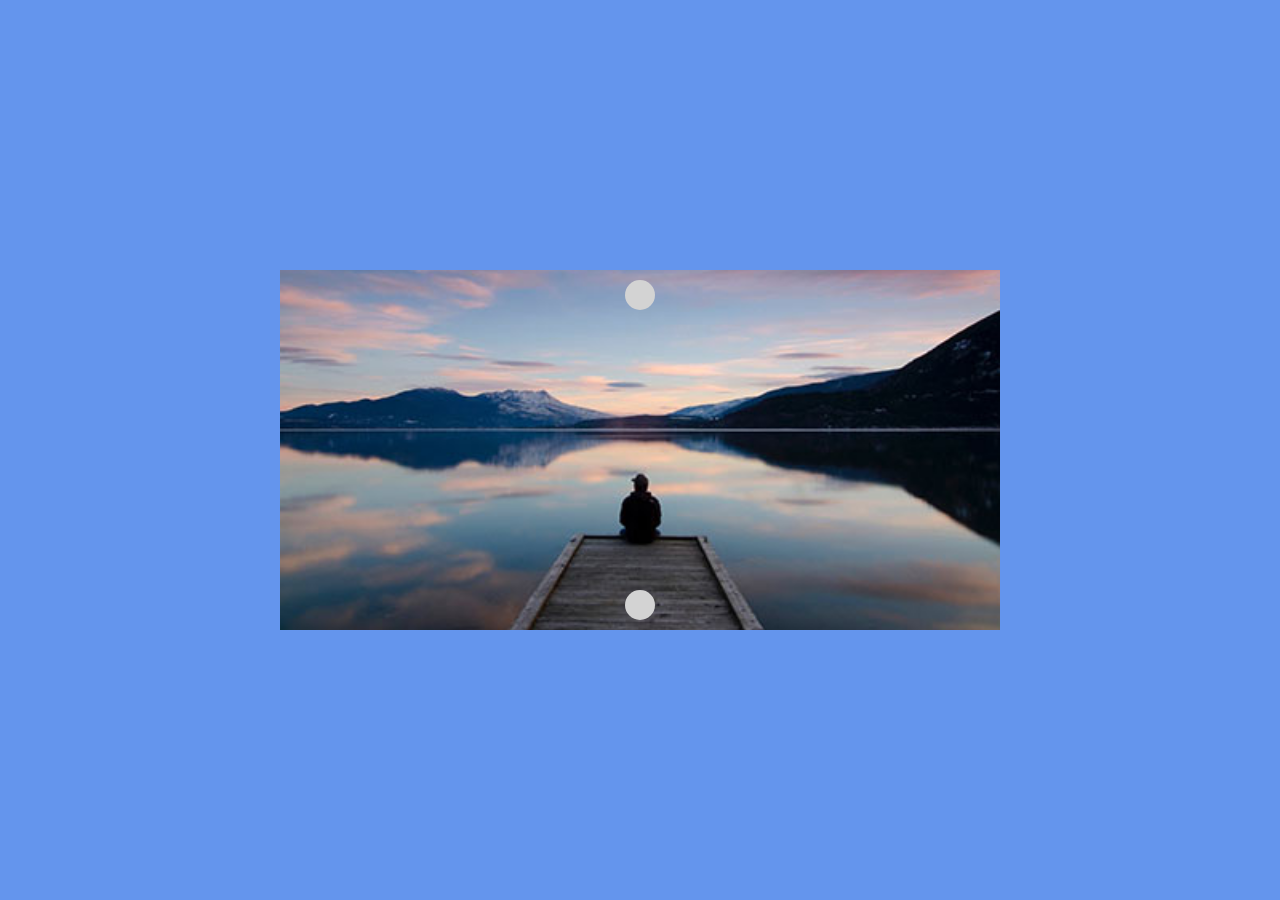
==== index.html @ 971c9dbf "add: basic html structure with static slider and sample img object" ====
<!DOCTYPE html>
<html lang="en">
<head>
    <meta charset="UTF-8">
    <meta http-equiv="X-UA-Compatible" content="IE=edge">
    <meta name="viewport" content="width=device-width, initial-scale=1.0">
    <link rel="stylesheet" href="https://cdnjs.cloudflare.com/ajax/libs/font-awesome/6.1.1/css/all.min.css" integrity="sha512-KfkfwYDsLkIlwQp6LFnl8zNdLGxu9YAA1QvwINks4PhcElQSvqcyVLLD9aMhXd13uQjoXtEKNosOWaZqXgel0g==" crossorigin="anonymous" referrerpolicy="no-referrer" />
    <link rel="stylesheet" href="css/style.css">
    <title>Carousel</title>
</head>
<body>
    <div class="container">
        <div class="slider">
            <div class="card">
                <img class="card-img" src="img/01.jpg" alt="">
            </div>
            <div class="change previous">
                <i class="fa-solid fa-angle-up"></i>
            </div>
            <div class="change next">
                <i class="fa-solid fa-angle-down"></i>
            </div>
        </div>
    </div>

    <script type="text/javascritp" src="js/main.js"></script>
</body>
</html>
---- css/style.css ----
* {
    margin: 0;
    padding: 0;
    box-sizing: border-box;
}

body {
    background-color: cornflowerblue;
}

.container {
    margin: auto;
    width: 100%;
    height: 100vh;
    display: flex;
    justify-content: center;
    align-items: center;
}

.slider {
    height: 40vh;
    width: 80vh;
    position: relative;
}

.card {
    width: 100%;
    height: 100%;
    
}

.card-img {
    height: 100%;
    width: 100%;
    object-fit:cover;
    object-position: center;
}

.change {
    position: absolute;
    font-size: 25px;
    width: 30px;
    height: 30px;
    background-color: lightgray;
    border-radius: 50%;
    display: flex;
    justify-content: center;
    align-items: center;
    left: 50%;
    transform:translateX(-50%)
}

.change.previous {
    top: 10px;
}

.change.next {
    bottom: 10px;
}
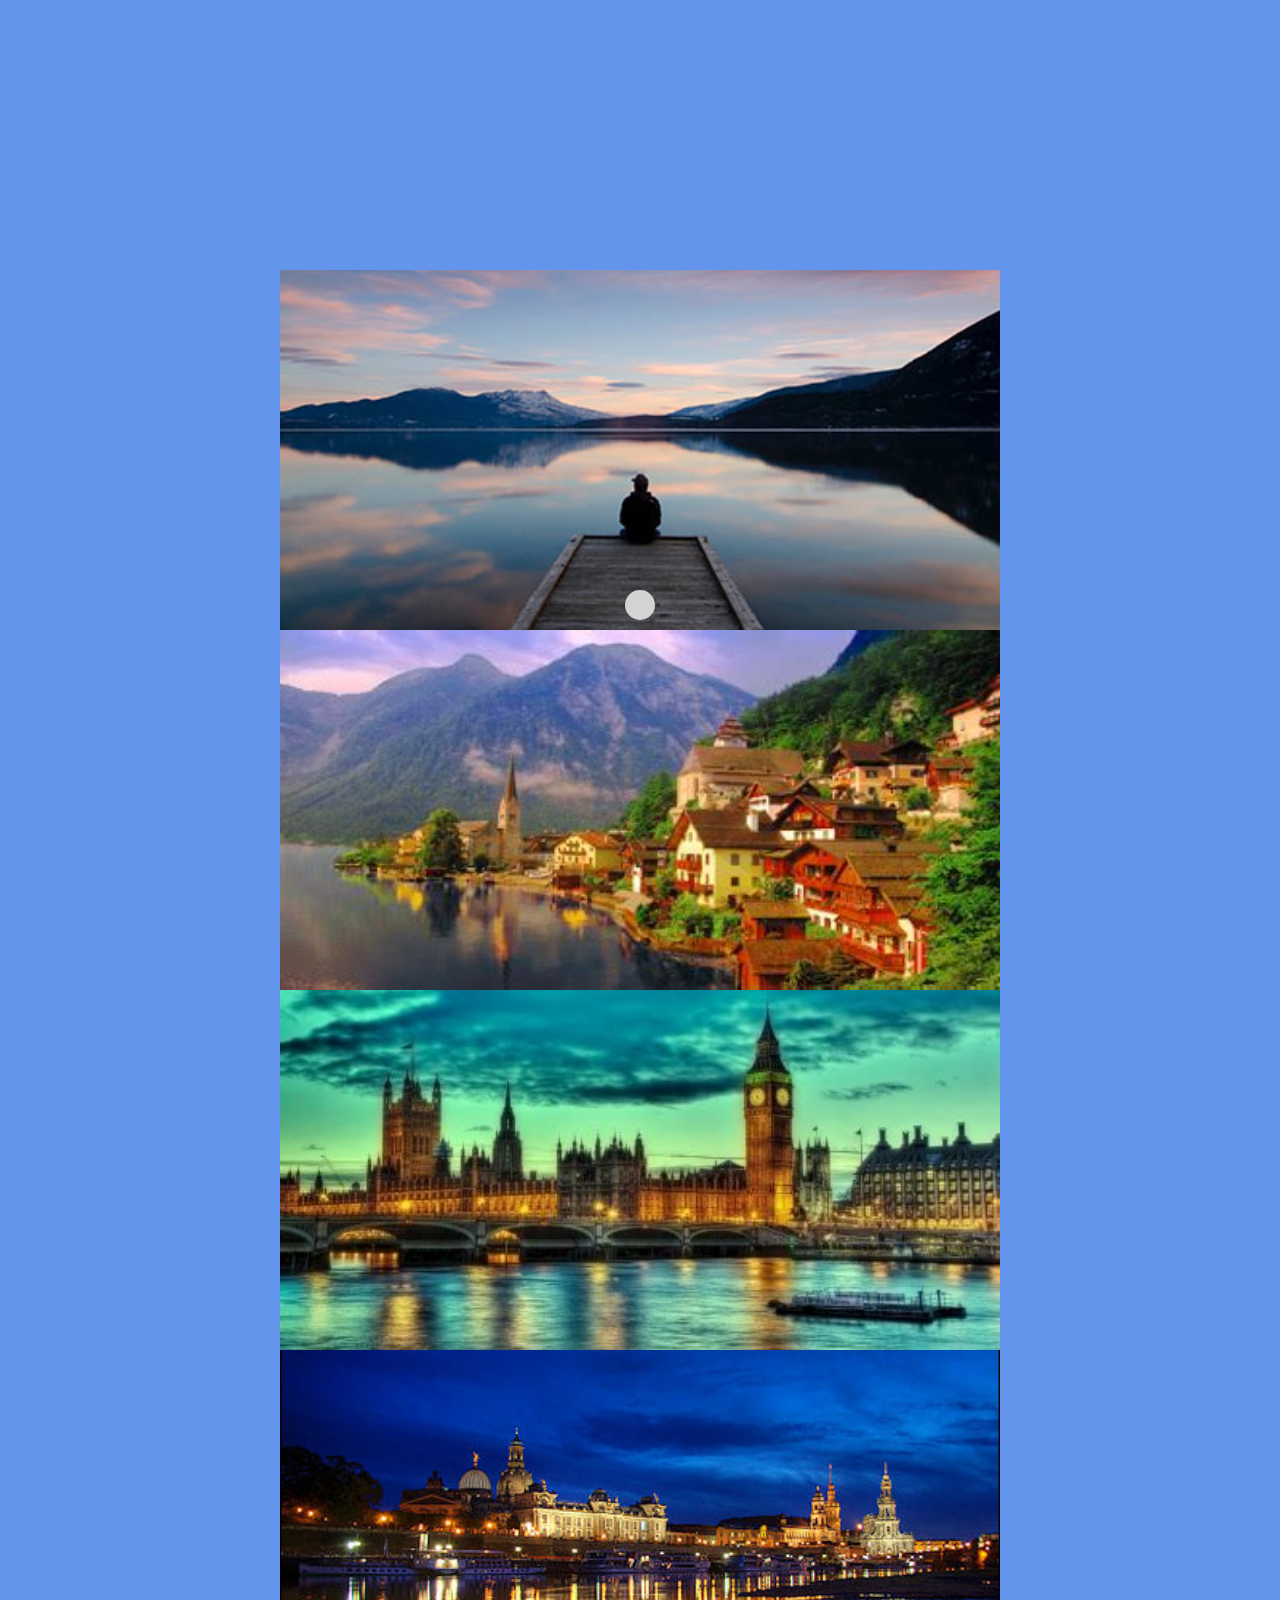
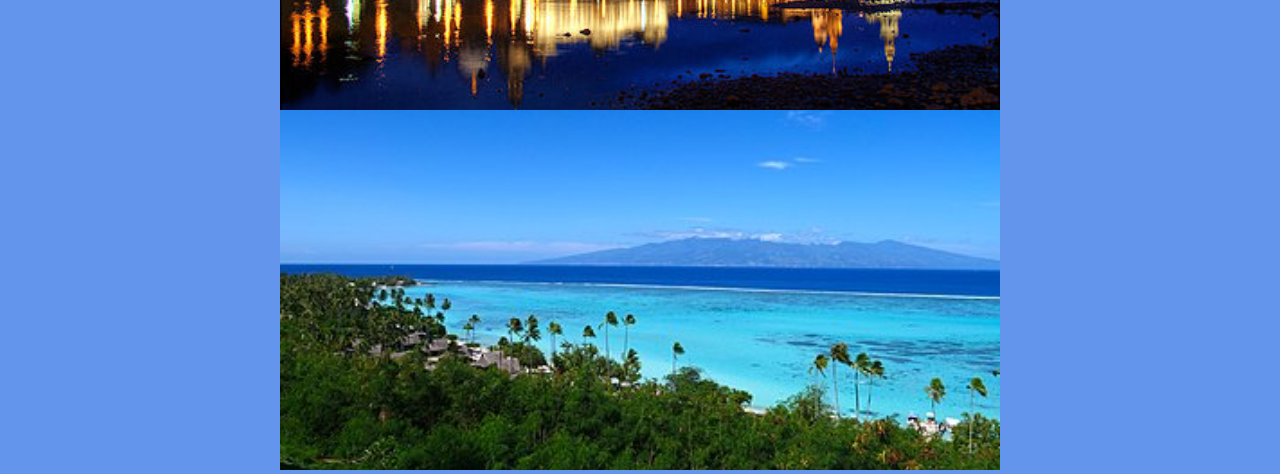
==== commit b185ee44: "add: added .card objects through JS" ====
--- a/index.html
+++ b/index.html
@@ -9,12 +9,10 @@
     <title>Carousel</title>
 </head>
 <body>
-    <div class="container">
+    <div id="container">
         <div class="slider">
-            <div class="card">
-                <img class="card-img" src="img/01.jpg" alt="">
-            </div>
-            <div class="change previous">
+            
+            <div class="change previous d-none">
                 <i class="fa-solid fa-angle-up"></i>
             </div>
             <div class="change next">
@@ -23,6 +21,6 @@
         </div>
     </div>
 
-    <script type="text/javascritp" src="js/main.js"></script>
+    <script type="text/javascript" src="js/main.js"></script>
 </body>
 </html>--- a/css/style.css
+++ b/css/style.css
@@ -8,7 +8,7 @@
     background-color: cornflowerblue;
 }
 
-.container {
+#container {
     margin: auto;
     width: 100%;
     height: 100vh;
@@ -47,7 +47,8 @@
     justify-content: center;
     align-items: center;
     left: 50%;
-    transform:translateX(-50%)
+    transform:translateX(-50%);
+    cursor: pointer;
 }
 
 .change.previous {
@@ -56,4 +57,8 @@
 
 .change.next {
     bottom: 10px;
+}
+
+.d-none {
+    display: none;
 }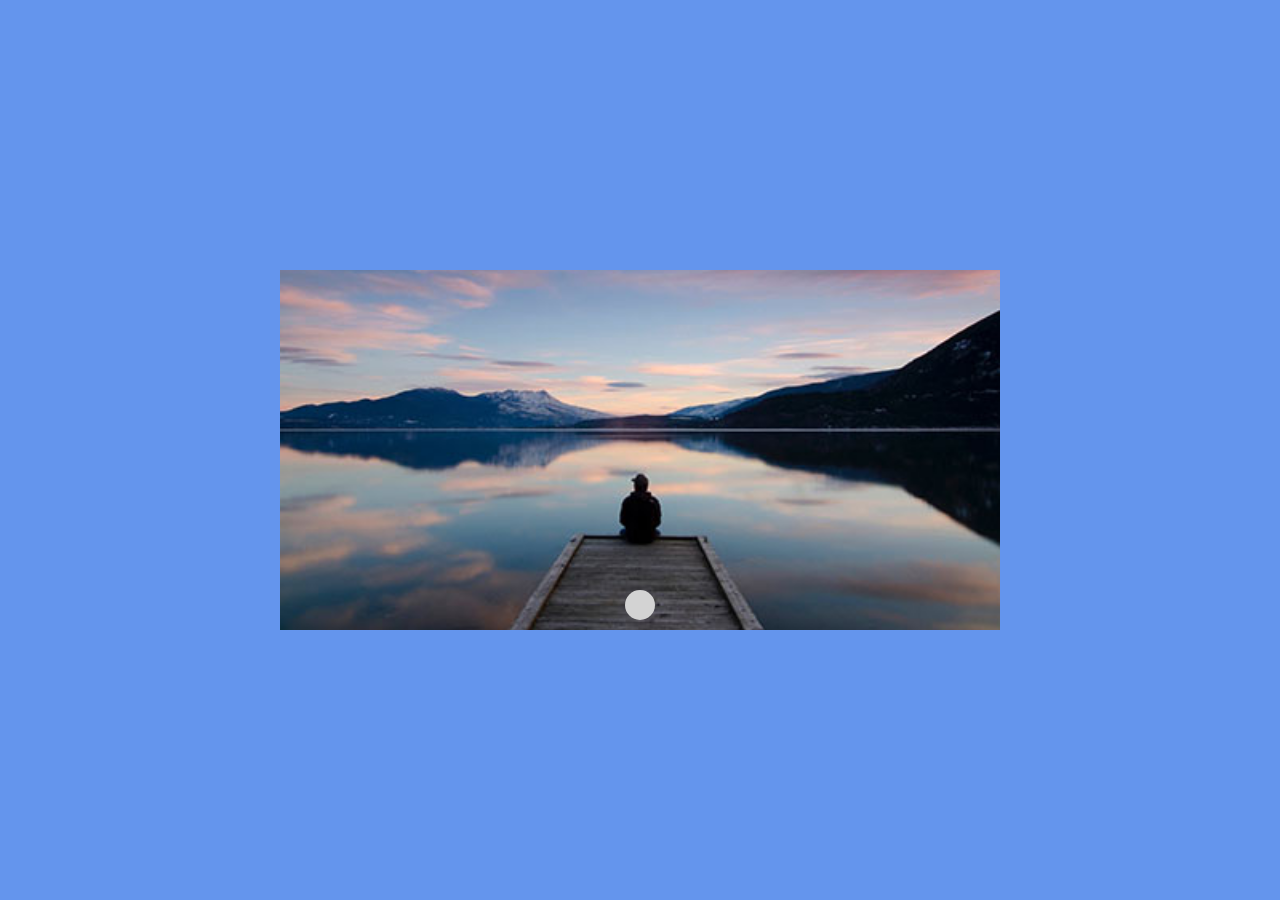
==== commit 76065001: "add: evenlistener on click for nextDom" ====
--- a/index.html
+++ b/index.html
@@ -12,10 +12,10 @@
     <div id="container">
         <div class="slider">
             
-            <div class="change previous d-none">
+            <div id="previous" class="change previous d-none">
                 <i class="fa-solid fa-angle-up"></i>
             </div>
-            <div class="change next">
+            <div id="next" class="change next">
                 <i class="fa-solid fa-angle-down"></i>
             </div>
         </div>
--- a/css/style.css
+++ b/css/style.css
@@ -26,7 +26,11 @@
 .card {
     width: 100%;
     height: 100%;
-    
+    display: none;
+}
+
+.card.show {
+    display: block;
 }
 
 .card-img {
